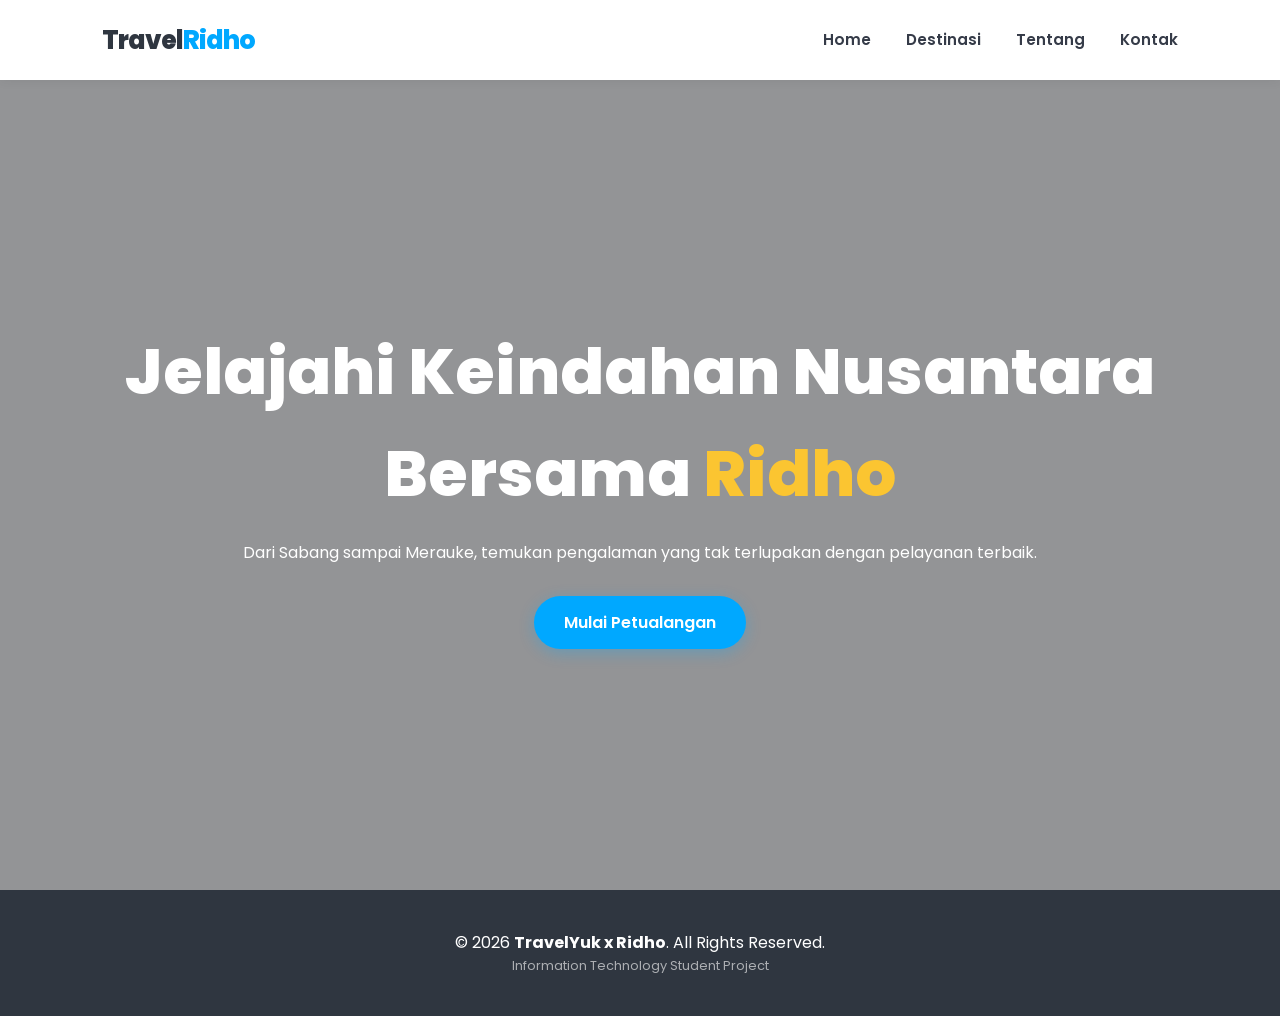
==== index.html @ 8c84e366 "new file:   about.html 	new file:   contact.html 	new file:   detail-bajo.html 	new file:   detail-b" ====
<!DOCTYPE html>
<html lang="id">
<head>
    <meta charset="UTF-8">
    <meta name="viewport" content="width=device-width, initial-scale=1.0">
    <title>TravelRidho | Explore Indonesia with Ridho</title>
    <link rel="stylesheet" href="style.css">
    <link href="https://fonts.googleapis.com/css2?family=Poppins:wght@300;400;600;800&display=swap" rel="stylesheet">
</head>
<body>

<nav>
    <div class="logo">Travel<span>Ridho</span></div>
    <ul>
        <li><a href="index.html">Home</a></li>
        <li><a href="product.html">Destinasi</a></li>
        <li><a href="about.html">Tentang</a></li>
        <li><a href="contact.html">Kontak</a></li>
    </ul>
</nav>

    <header class="hero-large">
        <div class="container"> <div class="hero-text">
                <h1>Jelajahi Keindahan Nusantara Bersama <span style="color: var(--accent);">Ridho</span></h1>
                <p>Dari Sabang sampai Merauke, temukan pengalaman yang tak terlupakan dengan pelayanan terbaik.</p>
                <div style="margin-top: 30px;">
                    <a href="product.html" class="btn-main">Mulai Petualangan</a>
                </div>
            </div>
        </div>
    </header>

    <footer>
        <div class="container">
            <div class="footer-content">
                <p>&copy; 2026 <strong>TravelYuk x Ridho</strong>. All Rights Reserved.</p>
                <p style="font-size: 0.8rem; opacity: 0.6;">Information Technology Student Project</p>
            </div>
        </div>
    </footer>

</body>
</html>
---- style.css ----
@import url('https://fonts.googleapis.com/css2?family=Poppins:wght@300;400;600;800&display=swap');


:root {
    --primary: #00a8ff;
    --secondary: #0097e6;
    --accent: #fbc531;
    --dark: #2f3640;
    --light-bg: #f5f6fa;
    --white: #ffffff;
    --text-main: #353b48;
    --text-muted: #7f8c8d;
    --shadow: 0 10px 30px rgba(0,0,0,0.08);
    --transition: all 0.3s cubic-bezier(0.25, 0.8, 0.25, 1);
}

* {
    margin: 0;
    padding: 0;
    box-sizing: border-box;
    font-family: 'Poppins', sans-serif;
}

html {
    scroll-behavior: smooth;
}

body {
    background-color: var(--light-bg);
    color: var(--text-main);
    line-height: 1.6;
    overflow-x: hidden;
}


.container {
    max-width: 1200px;
    margin: 0 auto;
    padding: 0 20px;
}

.section-padding {
    padding: 80px 0;
}

h2 {
    font-size: 2.5rem;
    font-weight: 800;
    margin-bottom: 15px;
    color: var(--dark);
    text-align: center;
}

.content-section p, .section-padding p {
    display: block;
    width: 100%;
    max-width: 750px;
    margin: 0 auto 40px auto; 
    text-align: center;
    color: var(--text-muted);
    font-size: 1.1rem;
}

.btn-main {
    background-color: var(--primary);
    color: var(--white);
    padding: 14px 30px;
    border: none;
    border-radius: 50px;
    text-decoration: none;
    font-weight: 600;
    transition: var(--transition);
    display: inline-block;
    box-shadow: 0 4px 15px rgba(0, 168, 255, 0.3);
    cursor: pointer;
}

.btn-main:hover {
    background-color: var(--secondary);
    transform: translateY(-3px);
    box-shadow: 0 6px 20px rgba(0, 168, 255, 0.4);
}

/* --- Navigation --- */
nav {
    background-color: rgba(255, 255, 255, 0.95);
    backdrop-filter: blur(10px);
    height: 80px;
    display: flex;
    align-items: center;
    justify-content: space-between;
    padding: 0 8%;
    position: sticky;
    top: 0;
    z-index: 1000;
    box-shadow: 0 2px 10px rgba(0,0,0,0.05);
}

.logo {
    font-size: 1.6rem;
    font-weight: 800;
    color: var(--dark);
    letter-spacing: -1px;
}

.logo span { color: var(--primary); }

nav ul {
    display: flex;
    list-style: none;
    gap: 35px;
}

nav ul li a {
    text-decoration: none;
    color: var(--text-main);
    font-weight: 600;
    font-size: 0.95rem;
    transition: var(--transition);
}

nav ul li a:hover {
    color: var(--primary);
}

/* --- Hero Section (Index) --- */
.hero-large {
    height: 90vh;
    background: linear-gradient(rgba(0,0,0,0.4), rgba(0,0,0,0.4)), 
                url('https://images.unsplash.com/photo-1506929113675-b9299d39bb1d?auto=format&fit=crop&w=1500&q=80') center/cover;
    display: flex;
    align-items: center;
    justify-content: center;
    text-align: center;
    color: var(--white);
}

.hero-text h1 { 
    font-size: 4rem; 
    margin-bottom: 15px; 
    font-weight: 800;
}

.hero-text h1 b, .hero-text h1 span {
    color: var(--accent);
}

/* --- Product Grid & Cards --- */
.grid-container {
    display: grid;
    grid-template-columns: repeat(auto-fit, minmax(300px, 1fr));
    gap: 30px;
    margin-top: 50px;
    text-align: left; /* Mengembalikan teks di dalam kartu agar rapi kiri */
}

.card {
    background: var(--white);
    border-radius: 20px;
    overflow: hidden;
    box-shadow: var(--shadow);
    transition: var(--transition);
    position: relative;
}

.card:hover { transform: translateY(-12px); }

.card img { width: 100%; height: 230px; object-fit: cover; transition: var(--transition); }

.card:hover img { transform: scale(1.05); }

.badge {
    position: absolute; top: 20px; left: 20px;
    background: var(--accent);
    color: var(--dark);
    padding: 6px 16px; 
    border-radius: 50px; 
    font-size: 0.75rem; 
    font-weight: 800;
    z-index: 2;
}

.info { padding: 25px; }

.price-tag {
    display: block;
    font-size: 1.25rem;
    font-weight: 800;
    color: var(--primary);
    margin: 10px 0 15px;
}

.btn-outline {
    display: block;
    text-align: center;
    padding: 12px;
    border: 2px solid var(--primary);
    color: var(--primary);
    text-decoration: none;
    border-radius: 12px;
    font-weight: 600;
    transition: var(--transition);
}

.btn-outline:hover {
    background-color: var(--primary);
    color: var(--white);
}

/* --- About & Stats --- */
.stats {
    display: flex;
    justify-content: space-around;
    gap: 20px;
    margin-top: 50px;
    background: var(--white);
    padding: 40px;
    border-radius: 20px;
    box-shadow: var(--shadow);
}

.stat-item { text-align: center; }

.stat-item strong {
    display: block;
    font-size: 2.5rem;
    color: var(--primary);
    font-weight: 800;
}

/* --- Contact Page Style --- */
.contact-form {
    background: var(--white);
    padding: 50px;
    border-radius: 25px;
    box-shadow: var(--shadow);
    max-width: 650px;
    margin: 0 auto;
}

.form-group {
    margin-bottom: 20px;
    text-align: left;
}

.form-group label {
    display: block;
    margin-bottom: 8px;
    font-weight: 600;
}

.contact-form input, .contact-form textarea {
    width: 100%;
    padding: 15px;
    border: 2px solid var(--light-bg);
    border-radius: 12px;
    outline: none;
    transition: var(--transition);
}

.contact-form input:focus, .contact-form textarea:focus {
    border-color: var(--primary);
}

.btn-full { width: 100%; }

footer {
    background: var(--dark);
    color: var(--white);
    padding: 40px 0;
    text-align: center;
}


.detail-wrapper {
    display: flex;
    gap: 40px;
    align-items: flex-start;
}

.main-content {
    flex: 2; 
}

.sidebar-booking {
    flex: 1; 
    position: sticky;
    top: 100px; 
}

.detail-header-box {
    margin-bottom: 20px;
}

.detail-header-box h1 {
    text-align: left; 
    font-size: 2.5rem;
    margin-bottom: 5px;
}

.location-tag {
    color: var(--primary);
    font-weight: 600;
}

.main-image img {
    width: 100%;
    height: 400px;
    object-fit: cover;
    border-radius: 20px;
    margin-bottom: 30px;
    box-shadow: var(--shadow);
}

.description-section h3 {
    margin: 25px 0 15px;
    color: var(--dark);
    border-left: 4px solid var(--primary);
    padding-left: 15px;
}

.check-list {
    list-style: none;
    padding-left: 0;
}

.check-list li::before {
    content: '✓ ';
    color: var(--secondary);
    font-weight: bold;
    margin-right: 10px;
}

.itinerary {
    background: var(--white);
    padding: 20px;
    border-radius: 15px;
    border: 1px solid #eee;
}

.day {
    padding: 10px 0;
    border-bottom: 1px solid #f0f0f0;
}

.day:last-child { border: none; }


.booking-card {
    background: var(--white);
    padding: 30px;
    border-radius: 20px;
    box-shadow: 0 15px 40px rgba(0,0,0,0.1);
    text-align: center;
}

.price-label { font-size: 0.9rem; color: var(--text-muted); }

.price-value {
    color: var(--primary);
    font-size: 1.8rem;
    font-weight: 800;
    margin: 10px 0;
}

.price-value span { font-size: 1rem; color: var(--text-main); font-weight: 400; }

.promo-text { font-size: 0.85rem; margin-bottom: 20px; color: #2ecc71; font-weight: 600; }

.note { font-size: 0.75rem; color: var(--text-muted); margin-top: 15px; }


@media (max-width: 992px) {
    .detail-wrapper {
        flex-direction: column;
    }
    
    .sidebar-booking {
        width: 100%;
        position: relative;
        top: 0;
    }
}


@media (max-width: 768px) {
    .hero-text h1 { font-size: 2.5rem; }
    nav ul { display: none; }
    .stats { flex-direction: column; }
}
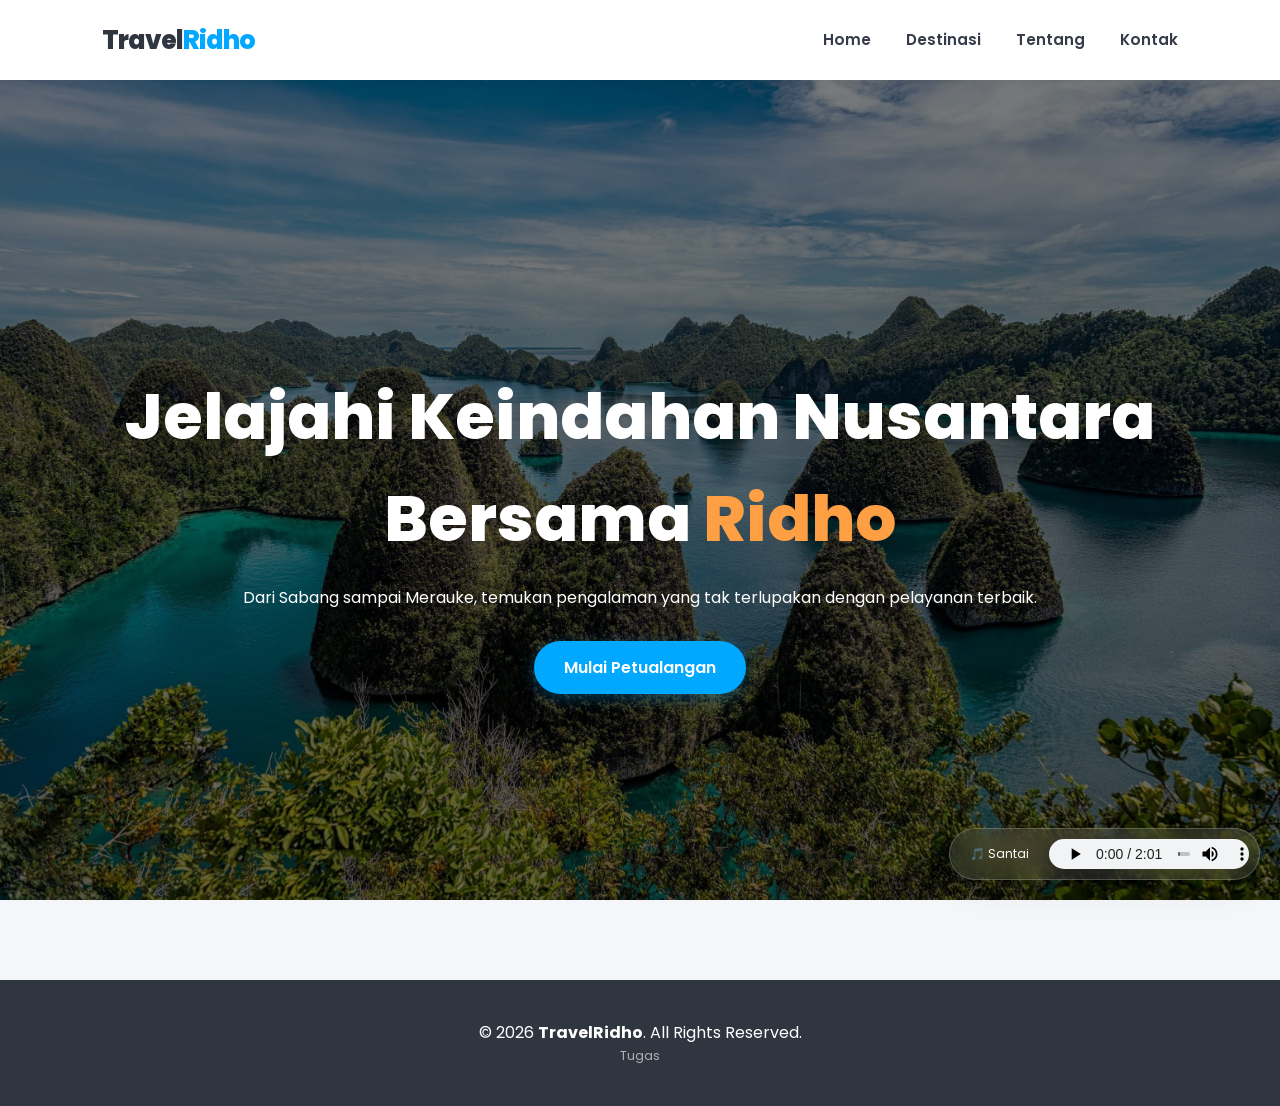
==== commit 032a71e5: "Menambahkan folder assets" ====
--- a/index.html
+++ b/index.html
@@ -20,8 +20,9 @@
 </nav>
 
     <header class="hero-large">
-        <div class="container"> <div class="hero-text">
-                <h1>Jelajahi Keindahan Nusantara Bersama <span style="color: var(--accent);">Ridho</span></h1>
+        <div class="container"> 
+            <div class="hero-text">
+                <h1>Jelajahi Keindahan Nusantara Bersama <span style="color: #ff9f43;">Ridho</span></h1>
                 <p>Dari Sabang sampai Merauke, temukan pengalaman yang tak terlupakan dengan pelayanan terbaik.</p>
                 <div style="margin-top: 30px;">
                     <a href="product.html" class="btn-main">Mulai Petualangan</a>
@@ -29,15 +30,25 @@
             </div>
         </div>
     </header>
+    <div class="music-player">
+        <p>🎵 Santai</p>
+        <audio id="bgMusic" controls style="height: 30px; width: 200px;">
+            <source src="assets/audio/bas.mp3" type="audio/mpeg">
+        </audio>
+    </div>
 
     <footer>
         <div class="container">
             <div class="footer-content">
-                <p>&copy; 2026 <strong>TravelYuk x Ridho</strong>. All Rights Reserved.</p>
-                <p style="font-size: 0.8rem; opacity: 0.6;">Information Technology Student Project</p>
+                <p>&copy; 2026 <strong>TravelRidho</strong>. All Rights Reserved.</p>
+                <p style="font-size: 0.8rem; opacity: 0.6;">Tugas</p>
             </div>
         </div>
     </footer>
+    <script>
+        document.getElementById('bgMusic').volume = 0.3;
+    </script>
+</body>
 
 </body>
 </html>
--- a/style.css
+++ b/style.css
@@ -124,16 +124,45 @@
     color: var(--primary);
 }
 
-/* --- Hero Section (Index) --- */
+
 .hero-large {
-    height: 90vh;
-    background: linear-gradient(rgba(0,0,0,0.4), rgba(0,0,0,0.4)), 
-                url('https://images.unsplash.com/photo-1506929113675-b9299d39bb1d?auto=format&fit=crop&w=1500&q=80') center/cover;
+    position: relative;
+    height: 100vh; 
+    width: 100%;
+    background: linear-gradient(rgba(0, 0, 0, 0.5), rgba(0, 0, 0, 0.6)), 
+                url('/assets/alam.jpeg');
+    background-size: cover;
+    background-position: center;
+    background-repeat: no-repeat;
+    background-attachment: fixed; 
     display: flex;
     align-items: center;
     justify-content: center;
     text-align: center;
     color: var(--white);
+}
+
+
+.music-player {
+    position: fixed;
+    bottom: 20px;
+    right: 20px;
+    z-index: 9999;
+    background: rgba(255, 255, 255, 0.1);
+    backdrop-filter: blur(10px);
+    padding: 10px;
+    border-radius: 50px;
+    display: flex;
+    align-items: center;
+    gap: 10px;
+    border: 1px solid rgba(255, 255, 255, 0.2);
+    box-shadow: var(--shadow);
+}
+
+.music-player p {
+    font-size: 12px;
+    color: white;
+    margin: 0 10px;
 }
 
 .hero-text h1 { 
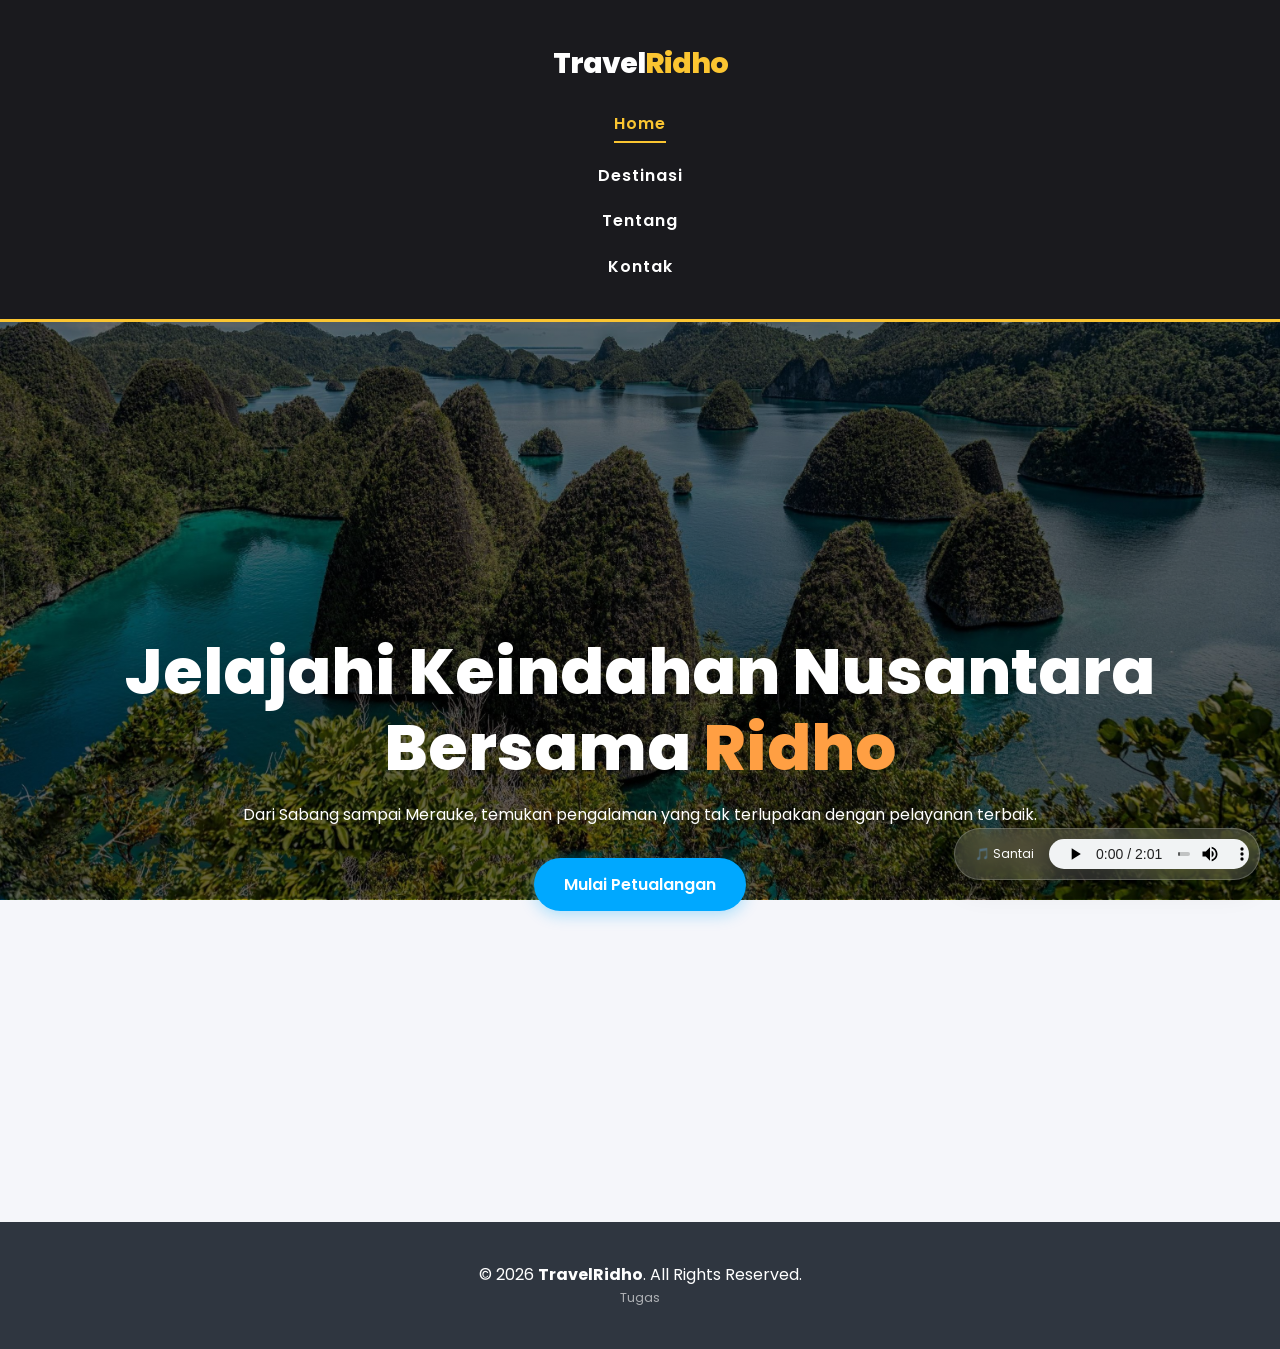
==== commit 2283d185: "Mengupdate html dan css" ====
--- a/index.html
+++ b/index.html
@@ -9,10 +9,11 @@
 </head>
 <body>
 
-<nav>
+<nav class="nav-vertical-box">
     <div class="logo">Travel<span>Ridho</span></div>
+    
     <ul>
-        <li><a href="index.html">Home</a></li>
+        <li><a href="index.html" class="active">Home</a></li>
         <li><a href="product.html">Destinasi</a></li>
         <li><a href="about.html">Tentang</a></li>
         <li><a href="contact.html">Kontak</a></li>
--- a/style.css
+++ b/style.css
@@ -1,6 +1,4 @@
-
 @import url('https://fonts.googleapis.com/css2?family=Poppins:wght@300;400;600;800&display=swap');
-
 
 :root {
     --primary: #00a8ff;
@@ -34,10 +32,64 @@
 }
 
 
+.grid-container-layout {
+    display: grid;
+    grid-template-columns: repeat(12, 1fr); 
+    gap: 15px; 
+    background-color: #333333; 
+    padding: 20px;
+    border-radius: 20px;
+    max-width: 1200px;
+    margin: 30px auto;
+    width: 95%; 
+}
+
+.item {
+    background-color: #130135; 
+    min-height: 45px;
+    display: flex;
+    align-items: center;
+    justify-content: center;
+    color: #d31919;
+    font-weight: bold;
+    font-size: 14px;
+    border-radius: 8px;
+    transition: var(--transition);
+    padding: 5px 10px;
+    text-align: center;
+}
+
+.item:hover {
+    opacity: 0.9;
+    transform: scale(1.02);
+}
+
+.span-1  { grid-column: span 1; }
+.span-2  { grid-column: span 2; }
+.span-3  { grid-column: span 3; }
+.span-4  { grid-column: span 4; }
+.span-5  { grid-column: span 5; }
+.span-6  { grid-column: span 6; }
+.span-7  { grid-column: span 7; }
+.span-8  { grid-column: span 8; }
+.span-9  { grid-column: span 9; }
+.span-10 { grid-column: span 10; }
+.span-11 { grid-column: span 11; }
+.span-12 { grid-column: span 12; }
+
+.caption {
+    grid-column: span 12;
+    text-align: center;
+    font-size: 14px;
+    color: rgba(255, 255, 255, 0.7);
+    margin-top: 10px;
+}
+
 .container {
     max-width: 1200px;
     margin: 0 auto;
     padding: 0 20px;
+    width: 100%;
 }
 
 .section-padding {
@@ -48,7 +100,7 @@
     font-size: 2.5rem;
     font-weight: 800;
     margin-bottom: 15px;
-    color: var(--dark);
+    color: blue;
     text-align: center;
 }
 
@@ -74,6 +126,7 @@
     display: inline-block;
     box-shadow: 0 4px 15px rgba(0, 168, 255, 0.3);
     cursor: pointer;
+    text-align: center;
 }
 
 .btn-main:hover {
@@ -82,46 +135,69 @@
     box-shadow: 0 6px 20px rgba(0, 168, 255, 0.4);
 }
 
-/* --- Navigation --- */
-nav {
-    background-color: rgba(255, 255, 255, 0.95);
-    backdrop-filter: blur(10px);
-    height: 80px;
-    display: flex;
+
+.nav-vertical-box {
+    background-color: #1a1a1e; 
+    padding: 40px 20px;
+    text-align: center;
+    border-bottom: 3px solid #fbc531; 
+    width: 100%;
+    display: flex;
+    flex-direction: column; 
     align-items: center;
-    justify-content: space-between;
-    padding: 0 8%;
-    position: sticky;
-    top: 0;
-    z-index: 1000;
-    box-shadow: 0 2px 10px rgba(0,0,0,0.05);
-}
-
-.logo {
-    font-size: 1.6rem;
-    font-weight: 800;
-    color: var(--dark);
+    justify-content: center;
+    height: auto;
+}
+
+
+.nav-vertical-box .logo {
+    font-size: 1.8rem;
+    font-weight: 800;
+    color: #ffffff; 
     letter-spacing: -1px;
-}
-
-.logo span { color: var(--primary); }
-
-nav ul {
-    display: flex;
+    margin-bottom: 25px; 
+}
+
+.nav-vertical-box .logo span { 
+    color: #fbc531; 
+}
+
+
+.nav-vertical-box ul {
+    display: flex;
+    flex-direction: column; 
     list-style: none;
-    gap: 35px;
-}
-
-nav ul li a {
+    gap: 20px; 
+    padding: 0;
+}
+
+.nav-vertical-box ul li a {
     text-decoration: none;
-    color: var(--text-main);
+    color: #ffffff; 
     font-weight: 600;
-    font-size: 0.95rem;
+    font-size: 1rem;
+    letter-spacing: 1px;
     transition: var(--transition);
-}
-
-nav ul li a:hover {
-    color: var(--primary);
+    display: inline-block;
+}
+
+
+.nav-vertical-box ul li a.active {
+    color: #fbc531;
+    border-bottom: 2px solid #fbc531;
+    padding-bottom: 4px;
+}
+
+.nav-vertical-box ul li a:hover {
+    color: #fbc531;
+}
+
+@media (max-width: 992px), (max-width: 768px) {
+    nav.nav-vertical-box,
+    .nav-vertical-box ul { 
+        display: flex !important; 
+        flex-direction: column !important;
+    }
 }
 
 
@@ -140,6 +216,18 @@
     justify-content: center;
     text-align: center;
     color: var(--white);
+    padding: 0 20px;
+}
+
+.hero-text h1 { 
+    font-size: 4rem; 
+    margin-bottom: 15px; 
+    font-weight: 800;
+    line-height: 1.2;
+}
+
+.hero-text h1 b, .hero-text h1 span {
+    color: var(--accent);
 }
 
 
@@ -148,8 +236,9 @@
     bottom: 20px;
     right: 20px;
     z-index: 9999;
-    background: rgba(255, 255, 255, 0.1);
+    background: rgba(255, 255, 255, 0.15);
     backdrop-filter: blur(10px);
+    -webkit-backdrop-filter: blur(10px);
     padding: 10px;
     border-radius: 50px;
     display: flex;
@@ -162,26 +251,16 @@
 .music-player p {
     font-size: 12px;
     color: white;
-    margin: 0 10px;
-}
-
-.hero-text h1 { 
-    font-size: 4rem; 
-    margin-bottom: 15px; 
-    font-weight: 800;
-}
-
-.hero-text h1 b, .hero-text h1 span {
-    color: var(--accent);
-}
-
-/* --- Product Grid & Cards --- */
+    margin: 0 5px 0 10px;
+}
+
+
 .grid-container {
     display: grid;
-    grid-template-columns: repeat(auto-fit, minmax(300px, 1fr));
+    grid-template-columns: repeat(auto-fit, minmax(280px, 1fr));
     gap: 30px;
     margin-top: 50px;
-    text-align: left; /* Mengembalikan teks di dalam kartu agar rapi kiri */
+    text-align: left; 
 }
 
 .card {
@@ -191,6 +270,7 @@
     box-shadow: var(--shadow);
     transition: var(--transition);
     position: relative;
+    width: 100%;
 }
 
 .card:hover { transform: translateY(-12px); }
@@ -237,7 +317,7 @@
     color: var(--white);
 }
 
-/* --- About & Stats --- */
+
 .stats {
     display: flex;
     justify-content: space-around;
@@ -258,7 +338,7 @@
     font-weight: 800;
 }
 
-/* --- Contact Page Style --- */
+
 .contact-form {
     background: var(--white);
     padding: 50px;
@@ -266,6 +346,7 @@
     box-shadow: var(--shadow);
     max-width: 650px;
     margin: 0 auto;
+    width: 100%;
 }
 
 .form-group {
@@ -299,6 +380,7 @@
     color: var(--white);
     padding: 40px 0;
     text-align: center;
+    width: 100%;
 }
 
 
@@ -310,12 +392,14 @@
 
 .main-content {
     flex: 2; 
+    width: 100%;
 }
 
 .sidebar-booking {
     flex: 1; 
     position: sticky;
     top: 100px; 
+    width: 100%;
 }
 
 .detail-header-box {
@@ -375,7 +459,6 @@
 
 .day:last-child { border: none; }
 
-
 .booking-card {
     background: var(--white);
     padding: 30px;
@@ -403,18 +486,77 @@
 @media (max-width: 992px) {
     .detail-wrapper {
         flex-direction: column;
+        gap: 30px;
     }
     
     .sidebar-booking {
-        width: 100%;
         position: relative;
         top: 0;
     }
+
+    .section-padding {
+        padding: 50px 0;
+    }
+
+    h2 {
+        font-size: 2rem;
+    }
+
+    .span-1, .span-2, .span-3, .span-4, .span-5, .span-6, .span-7, .span-8, .span-9, .span-10, .span-11, .span-12 {
+        grid-column: span 12 !important;
+    }
 }
 
 
 @media (max-width: 768px) {
-    .hero-text h1 { font-size: 2.5rem; }
-    nav ul { display: none; }
-    .stats { flex-direction: column; }
+   
+    .hero-text h1 { 
+        font-size: 2.3rem; 
+    }
+    
+    .hero-text p {
+        font-size: 1rem;
+    }
+
+
+    nav {
+        padding: 0 20px;
+    }
+    
+    nav ul { 
+        display: none; 
+    }
+
+
+    .stats { 
+        flex-direction: column; 
+        gap: 30px;
+        padding: 30px 20px;
+    }
+
+    .contact-form {
+        padding: 30px 20px;
+    }
+
+    .main-image img {
+        height: 250px;
+    }
+
+    .detail-header-box h1 {
+        font-size: 1.8rem;
+    }
+
+    .music-player {
+        bottom: 10px;
+        right: 10px;
+        padding: 6px;
+    }
+    
+    .music-player p {
+        display: none; 
+    }
+    
+    .music-player audio {
+        width: 140px;
+    }
 }
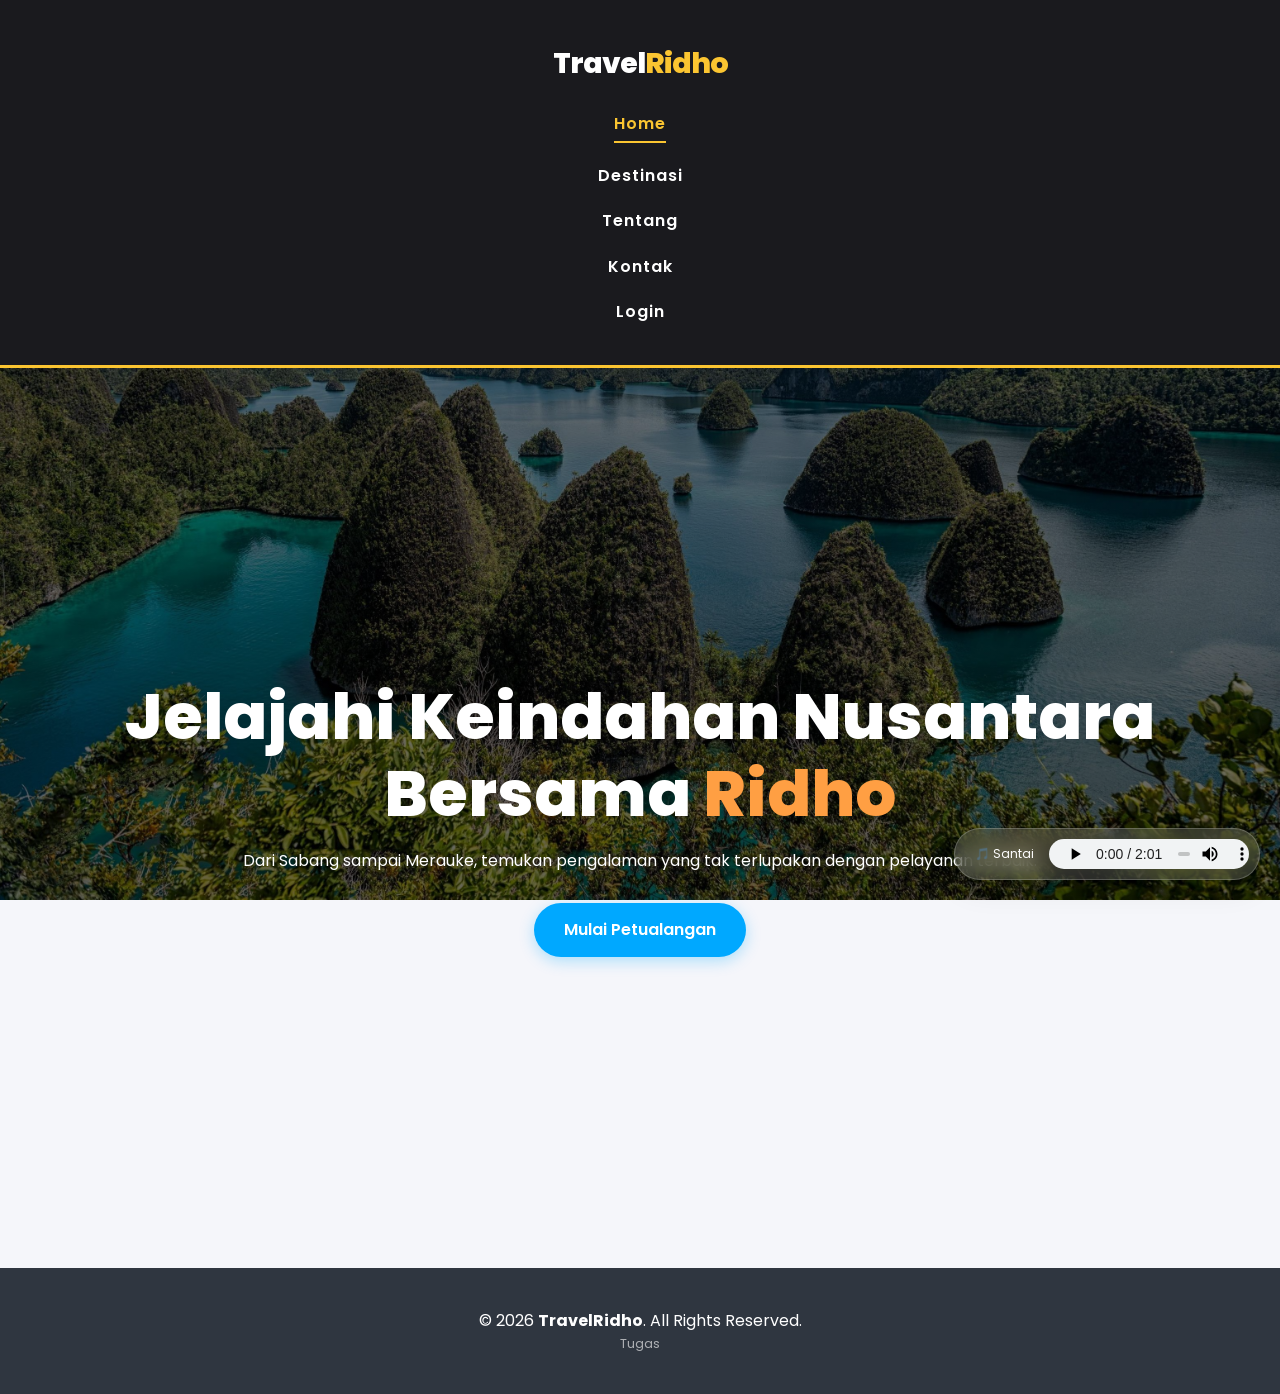
==== commit a772820c: "Menambahkan halaman login beserta dashboard admin" ====
--- a/index.html
+++ b/index.html
@@ -17,6 +17,7 @@
         <li><a href="product.html">Destinasi</a></li>
         <li><a href="about.html">Tentang</a></li>
         <li><a href="contact.html">Kontak</a></li>
+        <li><a href="login.html">Login</a></li>
     </ul>
 </nav>
 
--- a/style.css
+++ b/style.css
@@ -511,7 +511,7 @@
 @media (max-width: 768px) {
    
     .hero-text h1 { 
-        font-size: 2.3rem; 
+        font-size: 2.31rem; 
     }
     
     .hero-text p {
